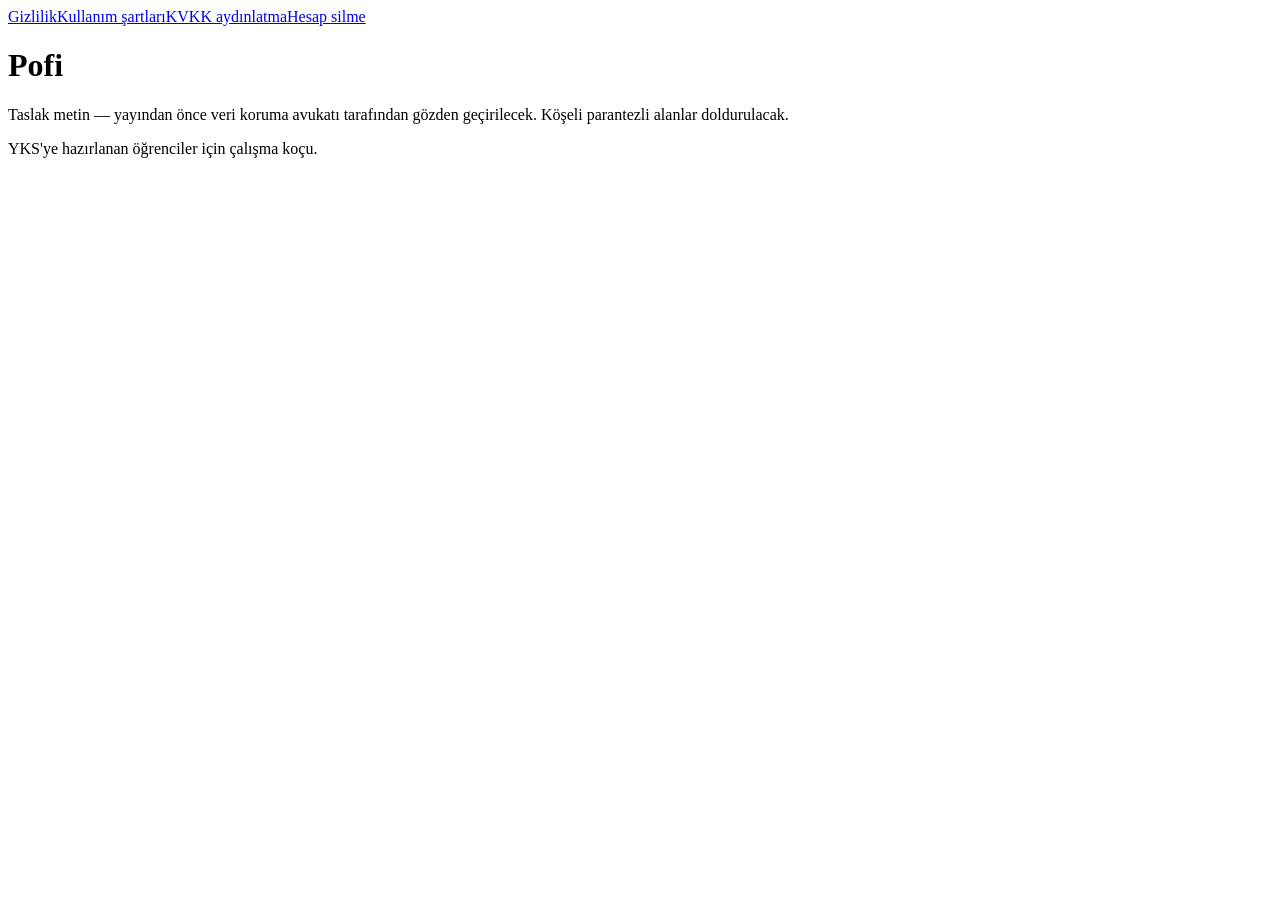
==== index.html @ 5d442d6f "Pofi yasal sayfaları (yks-app/tool/site/build_pages.py çıktısı) Co-Authored-By: Claude Opus 5.5 <nor" ====
<!doctype html>
<html lang="tr">
<head>
<meta charset="utf-8">
<meta http-equiv="Content-Security-Policy" content="default-src 'self'; script-src 'self' 'unsafe-inline'; style-src 'self'; img-src 'self' data:; connect-src 'self' https://europe-west3-pofi-prod.cloudfunctions.net; form-action 'self'">
<meta name="referrer" content="no-referrer">
<meta name="viewport" content="width=device-width, initial-scale=1">
<title>Pofi · Pofi</title>
<link rel="stylesheet" href="/pofi-yks/style.css">
</head>
<body>
<main>
<nav><a href="/pofi-yks/gizlilik">Gizlilik</a><a href="/pofi-yks/kullanim-sartlari">Kullanım şartları</a><a href="/pofi-yks/aydinlatma-metni">KVKK aydınlatma</a><a href="/pofi-yks/hesap-silme">Hesap silme</a></nav>
<h1>Pofi</h1>
<p class="draft">Taslak metin — yayından önce veri koruma avukatı tarafından gözden geçirilecek. Köşeli parantezli alanlar doldurulacak.</p>
<p>YKS'ye hazırlanan öğrenciler için çalışma koçu.</p>
</main>
</body>
</html>
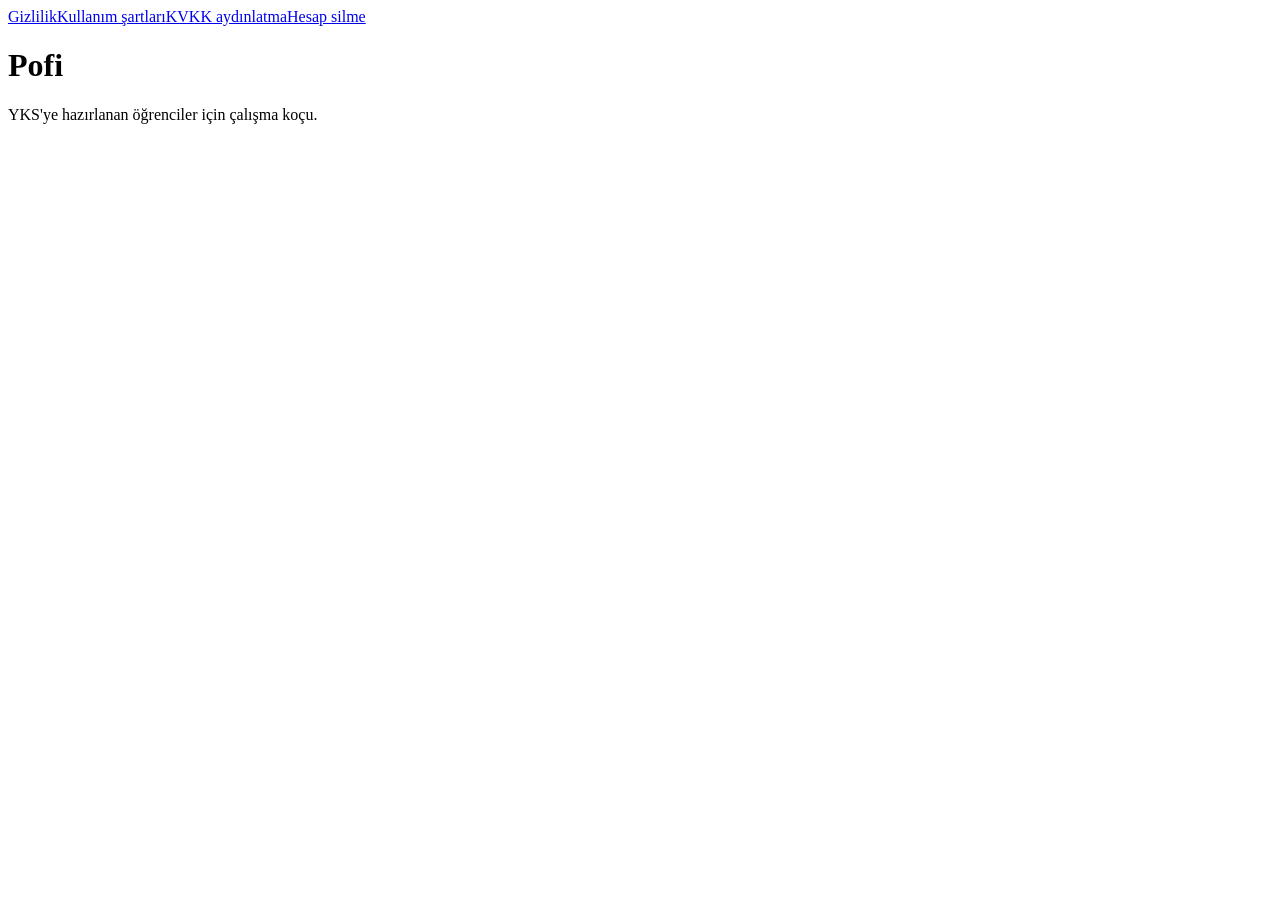
==== commit fcc137f9: "Yasal metinler: veri sorumlusu bilgileri, taslak bandı kaldırıldı Co-Authored-By: Claude Opus 5.5 <n" ====
--- a/index.html
+++ b/index.html
@@ -12,7 +12,6 @@
 <main>
 <nav><a href="/pofi-yks/gizlilik">Gizlilik</a><a href="/pofi-yks/kullanim-sartlari">Kullanım şartları</a><a href="/pofi-yks/aydinlatma-metni">KVKK aydınlatma</a><a href="/pofi-yks/hesap-silme">Hesap silme</a></nav>
 <h1>Pofi</h1>
-<p class="draft">Taslak metin — yayından önce veri koruma avukatı tarafından gözden geçirilecek. Köşeli parantezli alanlar doldurulacak.</p>
 <p>YKS'ye hazırlanan öğrenciler için çalışma koçu.</p>
 </main>
 </body>
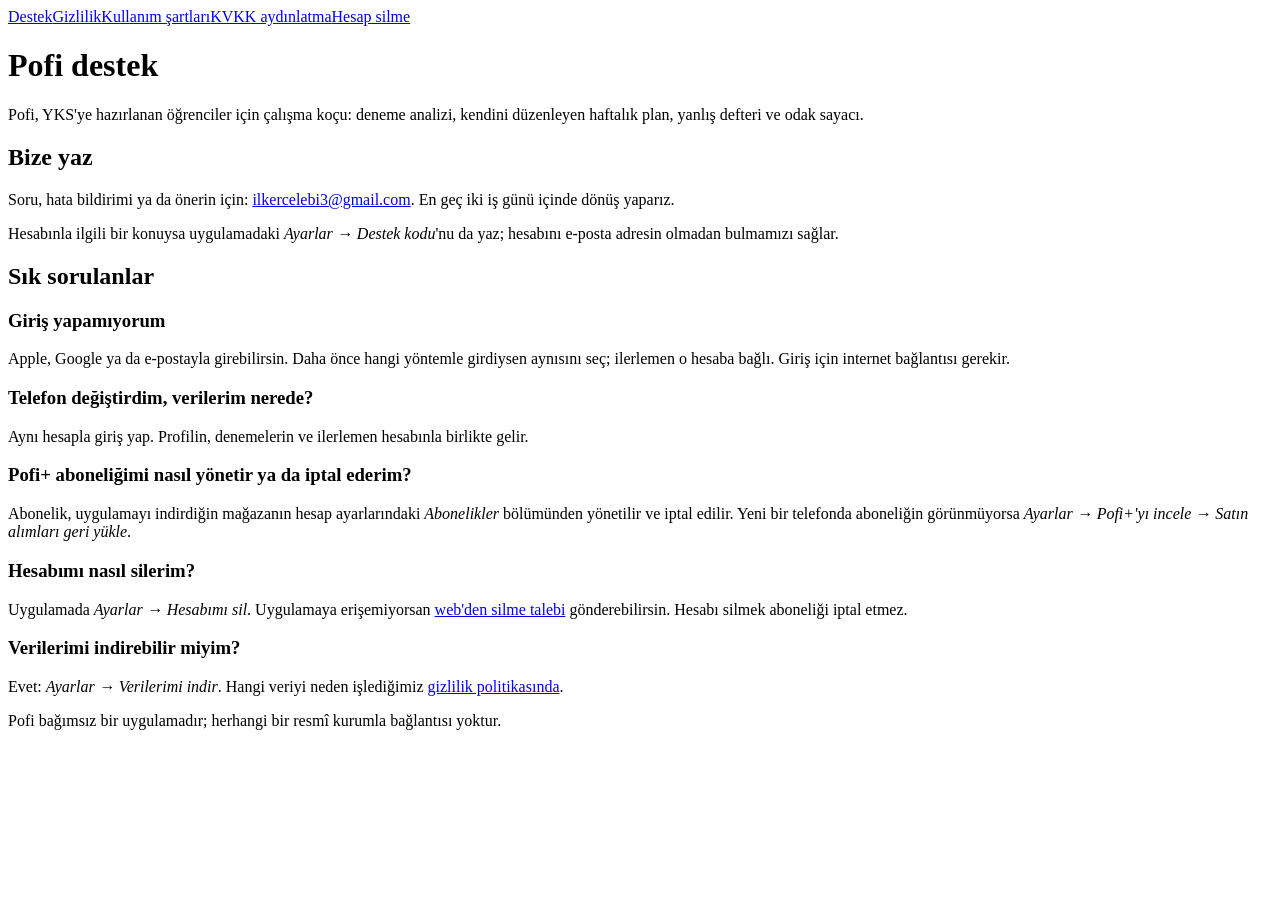
==== commit c491652b: "fix(destek): iletişim ve sık sorulanlar; tüm sayfalarda Destek bağlantısı Co-Authored-By: Claude Opu" ====
--- a/index.html
+++ b/index.html
@@ -5,14 +5,32 @@
 <meta http-equiv="Content-Security-Policy" content="default-src 'self'; script-src 'self' 'unsafe-inline'; style-src 'self'; img-src 'self' data:; connect-src 'self' https://europe-west3-pofi-prod.cloudfunctions.net; form-action 'self'">
 <meta name="referrer" content="no-referrer">
 <meta name="viewport" content="width=device-width, initial-scale=1">
-<title>Pofi · Pofi</title>
+<title>Destek · Pofi</title>
 <link rel="stylesheet" href="/pofi-yks/style.css">
 </head>
 <body>
 <main>
-<nav><a href="/pofi-yks/gizlilik">Gizlilik</a><a href="/pofi-yks/kullanim-sartlari">Kullanım şartları</a><a href="/pofi-yks/aydinlatma-metni">KVKK aydınlatma</a><a href="/pofi-yks/hesap-silme">Hesap silme</a></nav>
-<h1>Pofi</h1>
-<p>YKS'ye hazırlanan öğrenciler için çalışma koçu.</p>
+<nav><a href="/pofi-yks/">Destek</a><a href="/pofi-yks/gizlilik">Gizlilik</a><a href="/pofi-yks/kullanim-sartlari">Kullanım şartları</a><a href="/pofi-yks/aydinlatma-metni">KVKK aydınlatma</a><a href="/pofi-yks/hesap-silme">Hesap silme</a></nav>
+<h1>Pofi destek</h1>
+<p>Pofi, YKS'ye hazırlanan öğrenciler için çalışma koçu: deneme analizi, kendini düzenleyen haftalık plan, yanlış defteri ve odak sayacı.</p>
+
+<h2>Bize yaz</h2>
+<p>Soru, hata bildirimi ya da önerin için: <a href="mailto:ilkercelebi3@gmail.com?subject=Pofi%20destek">ilkercelebi3@gmail.com</a>. En geç iki iş günü içinde dönüş yaparız.</p>
+<p class="muted">Hesabınla ilgili bir konuysa uygulamadaki <em>Ayarlar → Destek kodu</em>'nu da yaz; hesabını e-posta adresin olmadan bulmamızı sağlar.</p>
+
+<h2>Sık sorulanlar</h2>
+<h3>Giriş yapamıyorum</h3>
+<p>Apple, Google ya da e-postayla girebilirsin. Daha önce hangi yöntemle girdiysen aynısını seç; ilerlemen o hesaba bağlı. Giriş için internet bağlantısı gerekir.</p>
+<h3>Telefon değiştirdim, verilerim nerede?</h3>
+<p>Aynı hesapla giriş yap. Profilin, denemelerin ve ilerlemen hesabınla birlikte gelir.</p>
+<h3>Pofi+ aboneliğimi nasıl yönetir ya da iptal ederim?</h3>
+<p>Abonelik, uygulamayı indirdiğin mağazanın hesap ayarlarındaki <em>Abonelikler</em> bölümünden yönetilir ve iptal edilir. Yeni bir telefonda aboneliğin görünmüyorsa <em>Ayarlar → Pofi+'yı incele → Satın alımları geri yükle</em>.</p>
+<h3>Hesabımı nasıl silerim?</h3>
+<p>Uygulamada <em>Ayarlar → Hesabımı sil</em>. Uygulamaya erişemiyorsan <a href="/pofi-yks/hesap-silme">web'den silme talebi</a> gönderebilirsin. Hesabı silmek aboneliği iptal etmez.</p>
+<h3>Verilerimi indirebilir miyim?</h3>
+<p>Evet: <em>Ayarlar → Verilerimi indir</em>. Hangi veriyi neden işlediğimiz <a href="/pofi-yks/gizlilik">gizlilik politikasında</a>.</p>
+
+<p class="muted">Pofi bağımsız bir uygulamadır; herhangi bir resmî kurumla bağlantısı yoktur.</p>
 </main>
 </body>
 </html>
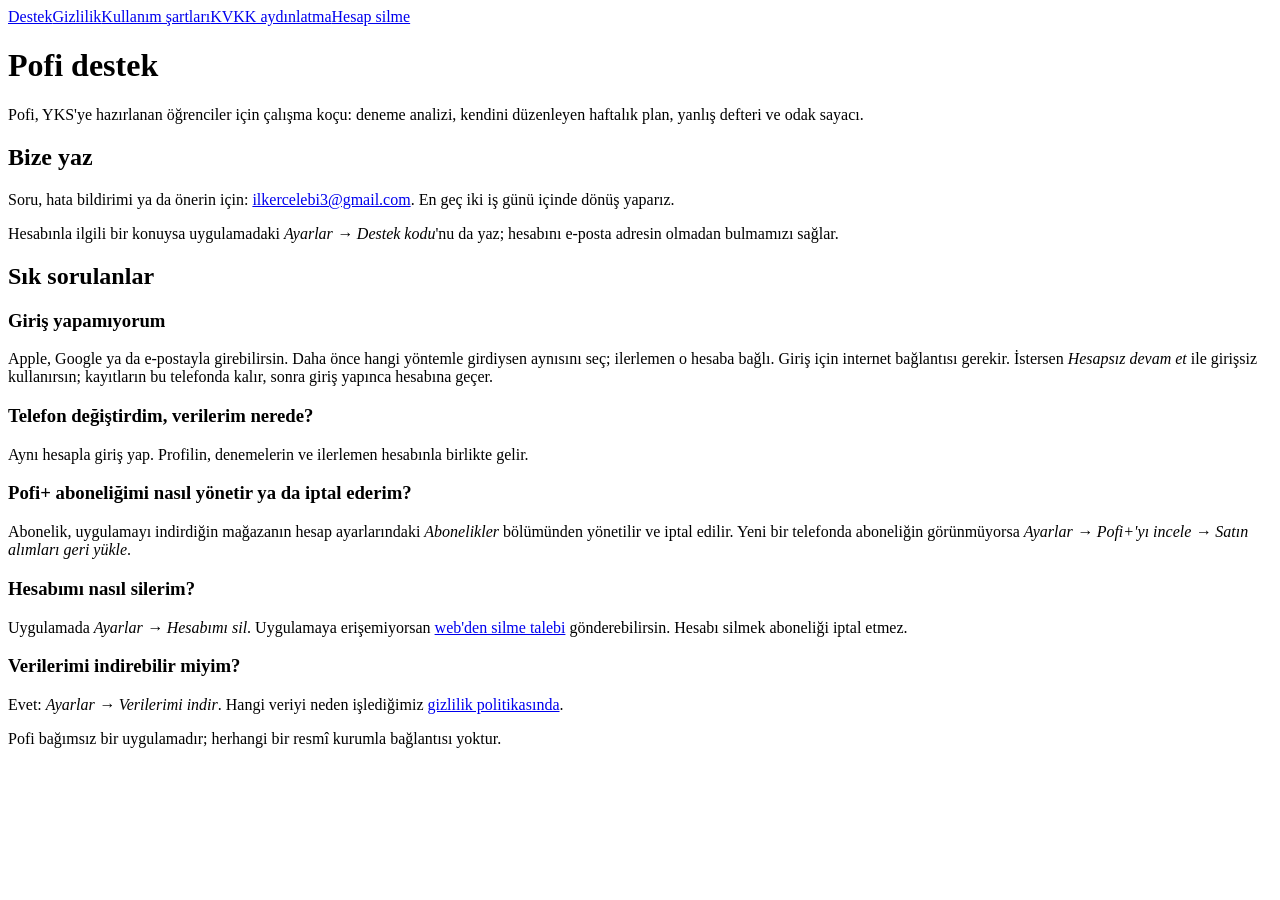
==== commit 5e39bf6a: "fix(yasal): hesapsız kullanım; gizlilik 5 Kasım Co-Authored-By: Claude Opus 5.5 <noreply@anthropic.c" ====
--- a/index.html
+++ b/index.html
@@ -20,7 +20,7 @@
 
 <h2>Sık sorulanlar</h2>
 <h3>Giriş yapamıyorum</h3>
-<p>Apple, Google ya da e-postayla girebilirsin. Daha önce hangi yöntemle girdiysen aynısını seç; ilerlemen o hesaba bağlı. Giriş için internet bağlantısı gerekir.</p>
+<p>Apple, Google ya da e-postayla girebilirsin. Daha önce hangi yöntemle girdiysen aynısını seç; ilerlemen o hesaba bağlı. Giriş için internet bağlantısı gerekir. İstersen <em>Hesapsız devam et</em> ile girişsiz kullanırsın; kayıtların bu telefonda kalır, sonra giriş yapınca hesabına geçer.</p>
 <h3>Telefon değiştirdim, verilerim nerede?</h3>
 <p>Aynı hesapla giriş yap. Profilin, denemelerin ve ilerlemen hesabınla birlikte gelir.</p>
 <h3>Pofi+ aboneliğimi nasıl yönetir ya da iptal ederim?</h3>
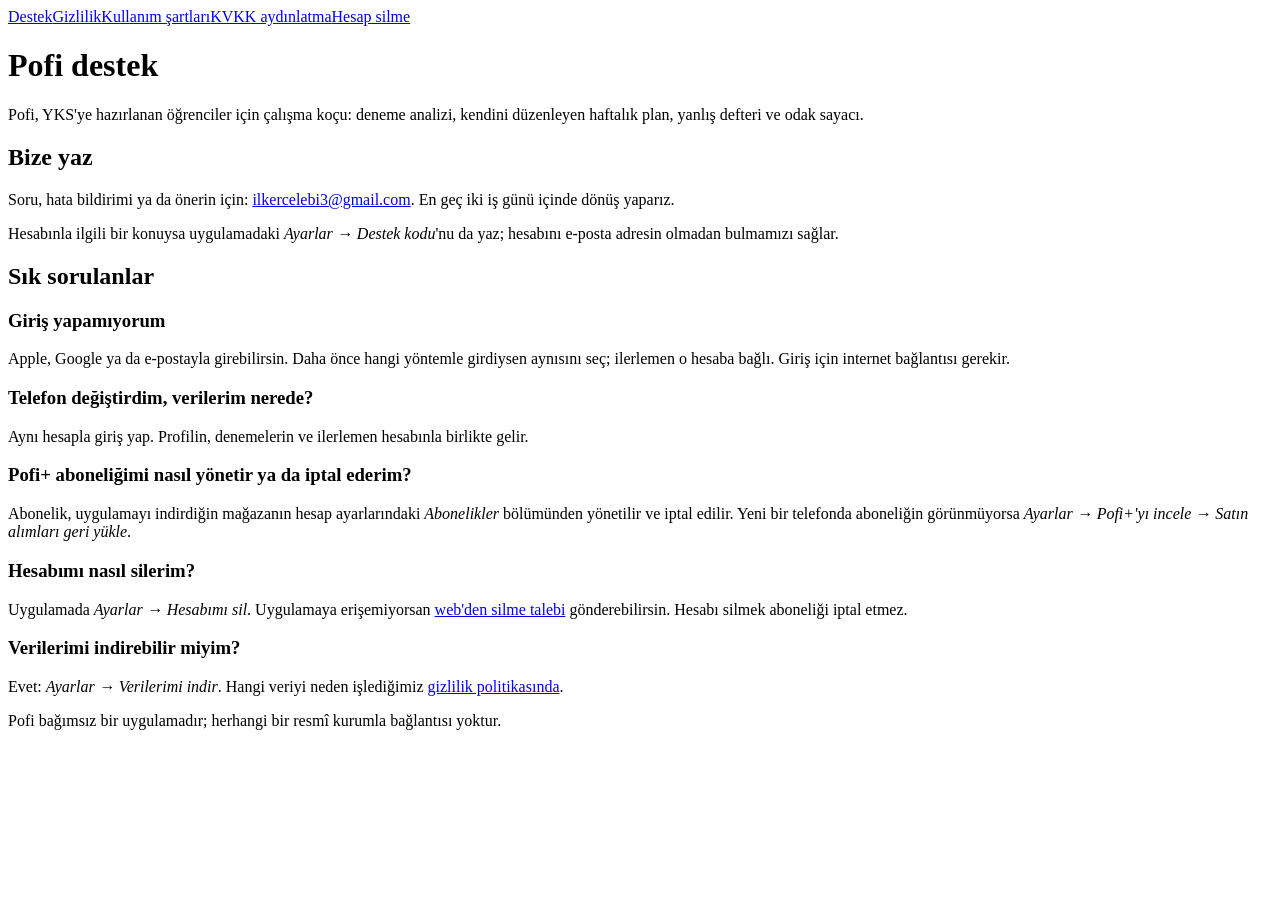
==== commit 016272d3: "fix: giriş zorunlu; hesapsız kullanım cümlesi çıkarıldı Co-Authored-By: Claude Opus 5.5 <noreply@ant" ====
--- a/index.html
+++ b/index.html
@@ -20,7 +20,7 @@
 
 <h2>Sık sorulanlar</h2>
 <h3>Giriş yapamıyorum</h3>
-<p>Apple, Google ya da e-postayla girebilirsin. Daha önce hangi yöntemle girdiysen aynısını seç; ilerlemen o hesaba bağlı. Giriş için internet bağlantısı gerekir. İstersen <em>Hesapsız devam et</em> ile girişsiz kullanırsın; kayıtların bu telefonda kalır, sonra giriş yapınca hesabına geçer.</p>
+<p>Apple, Google ya da e-postayla girebilirsin. Daha önce hangi yöntemle girdiysen aynısını seç; ilerlemen o hesaba bağlı. Giriş için internet bağlantısı gerekir.</p>
 <h3>Telefon değiştirdim, verilerim nerede?</h3>
 <p>Aynı hesapla giriş yap. Profilin, denemelerin ve ilerlemen hesabınla birlikte gelir.</p>
 <h3>Pofi+ aboneliğimi nasıl yönetir ya da iptal ederim?</h3>
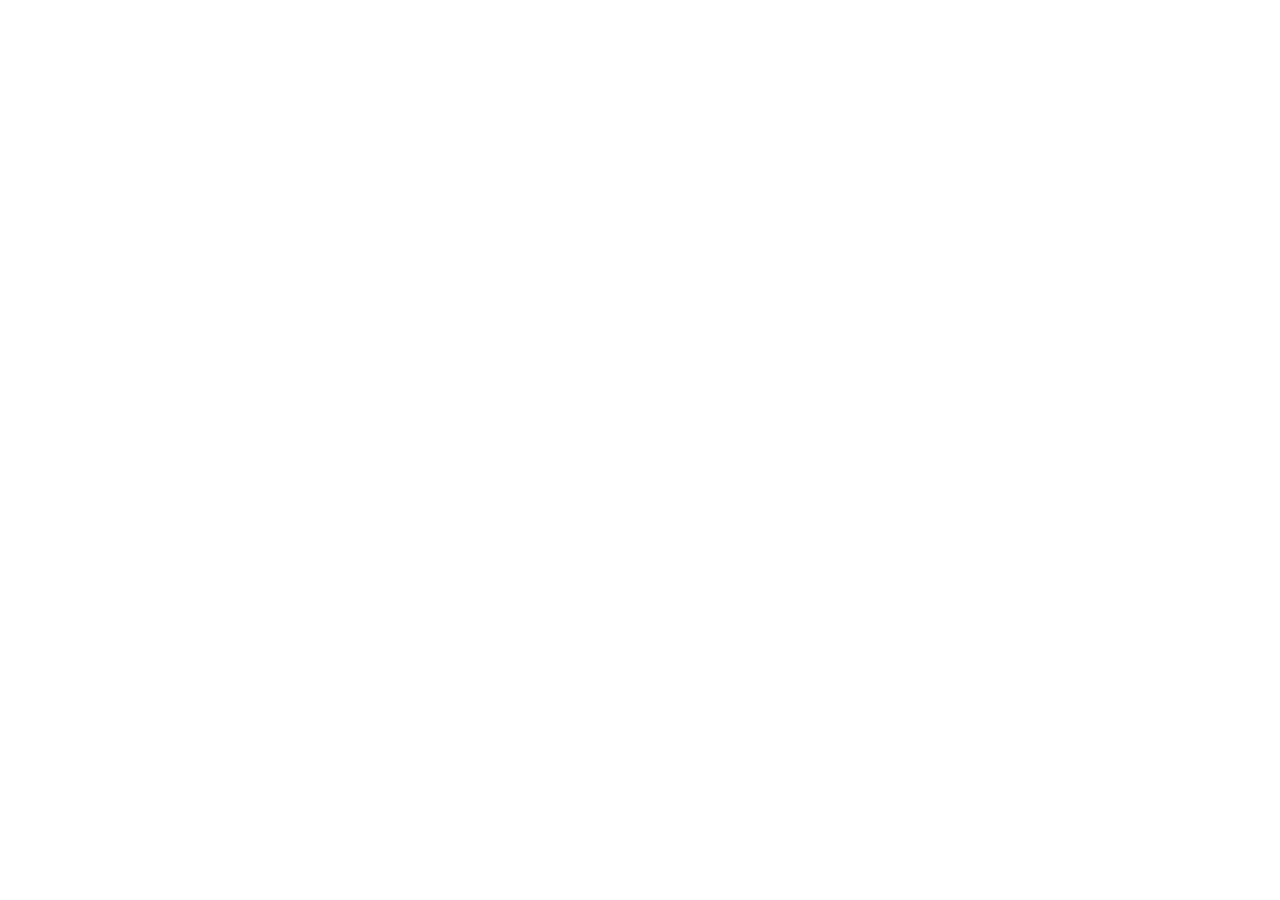
==== commit 538b7479: "Moved to ai-dev1234.github.io: redirect stubs" ====
--- a/index.html
+++ b/index.html
@@ -1,36 +1,12 @@
 <!doctype html>
-<html lang="tr">
-<head>
-<meta charset="utf-8">
-<meta http-equiv="Content-Security-Policy" content="default-src 'self'; script-src 'self' 'unsafe-inline'; style-src 'self'; img-src 'self' data:; connect-src 'self' https://europe-west3-pofi-prod.cloudfunctions.net; form-action 'self'">
-<meta name="referrer" content="no-referrer">
-<meta name="viewport" content="width=device-width, initial-scale=1">
-<title>Destek · Pofi</title>
-<link rel="stylesheet" href="/pofi-yks/style.css">
-</head>
-<body>
-<main>
-<nav><a href="/pofi-yks/">Destek</a><a href="/pofi-yks/gizlilik">Gizlilik</a><a href="/pofi-yks/kullanim-sartlari">Kullanım şartları</a><a href="/pofi-yks/aydinlatma-metni">KVKK aydınlatma</a><a href="/pofi-yks/hesap-silme">Hesap silme</a></nav>
-<h1>Pofi destek</h1>
-<p>Pofi, YKS'ye hazırlanan öğrenciler için çalışma koçu: deneme analizi, kendini düzenleyen haftalık plan, yanlış defteri ve odak sayacı.</p>
-
-<h2>Bize yaz</h2>
-<p>Soru, hata bildirimi ya da önerin için: <a href="mailto:ilkercelebi3@gmail.com?subject=Pofi%20destek">ilkercelebi3@gmail.com</a>. En geç iki iş günü içinde dönüş yaparız.</p>
-<p class="muted">Hesabınla ilgili bir konuysa uygulamadaki <em>Ayarlar → Destek kodu</em>'nu da yaz; hesabını e-posta adresin olmadan bulmamızı sağlar.</p>
-
-<h2>Sık sorulanlar</h2>
-<h3>Giriş yapamıyorum</h3>
-<p>Apple, Google ya da e-postayla girebilirsin. Daha önce hangi yöntemle girdiysen aynısını seç; ilerlemen o hesaba bağlı. Giriş için internet bağlantısı gerekir.</p>
-<h3>Telefon değiştirdim, verilerim nerede?</h3>
-<p>Aynı hesapla giriş yap. Profilin, denemelerin ve ilerlemen hesabınla birlikte gelir.</p>
-<h3>Pofi+ aboneliğimi nasıl yönetir ya da iptal ederim?</h3>
-<p>Abonelik, uygulamayı indirdiğin mağazanın hesap ayarlarındaki <em>Abonelikler</em> bölümünden yönetilir ve iptal edilir. Yeni bir telefonda aboneliğin görünmüyorsa <em>Ayarlar → Pofi+'yı incele → Satın alımları geri yükle</em>.</p>
-<h3>Hesabımı nasıl silerim?</h3>
-<p>Uygulamada <em>Ayarlar → Hesabımı sil</em>. Uygulamaya erişemiyorsan <a href="/pofi-yks/hesap-silme">web'den silme talebi</a> gönderebilirsin. Hesabı silmek aboneliği iptal etmez.</p>
-<h3>Verilerimi indirebilir miyim?</h3>
-<p>Evet: <em>Ayarlar → Verilerimi indir</em>. Hangi veriyi neden işlediğimiz <a href="/pofi-yks/gizlilik">gizlilik politikasında</a>.</p>
-
-<p class="muted">Pofi bağımsız bir uygulamadır; herhangi bir resmî kurumla bağlantısı yoktur.</p>
-</main>
-</body>
-</html>
+<html lang="tr"><head><meta charset="utf-8">
+<meta name="viewport" content="width=device-width,initial-scale=1">
+<title>Taşındı / Moved</title>
+<meta name="robots" content="noindex">
+<link rel="canonical" href="https://ai-dev1234.github.io/pofi-yks/">
+<script>location.replace("https://ai-dev1234.github.io"+location.pathname+location.search+location.hash);</script>
+<meta http-equiv="refresh" content="0; url=https://ai-dev1234.github.io/pofi-yks/">
+</head><body style="font:16px/1.5 system-ui,sans-serif;max-width:560px;margin:48px auto;padding:0 16px">
+<p>Bu sayfa taşındı. / This page has moved.</p>
+<p><a href="https://ai-dev1234.github.io/pofi-yks/">https://ai-dev1234.github.io/pofi-yks/</a></p>
+</body></html>
